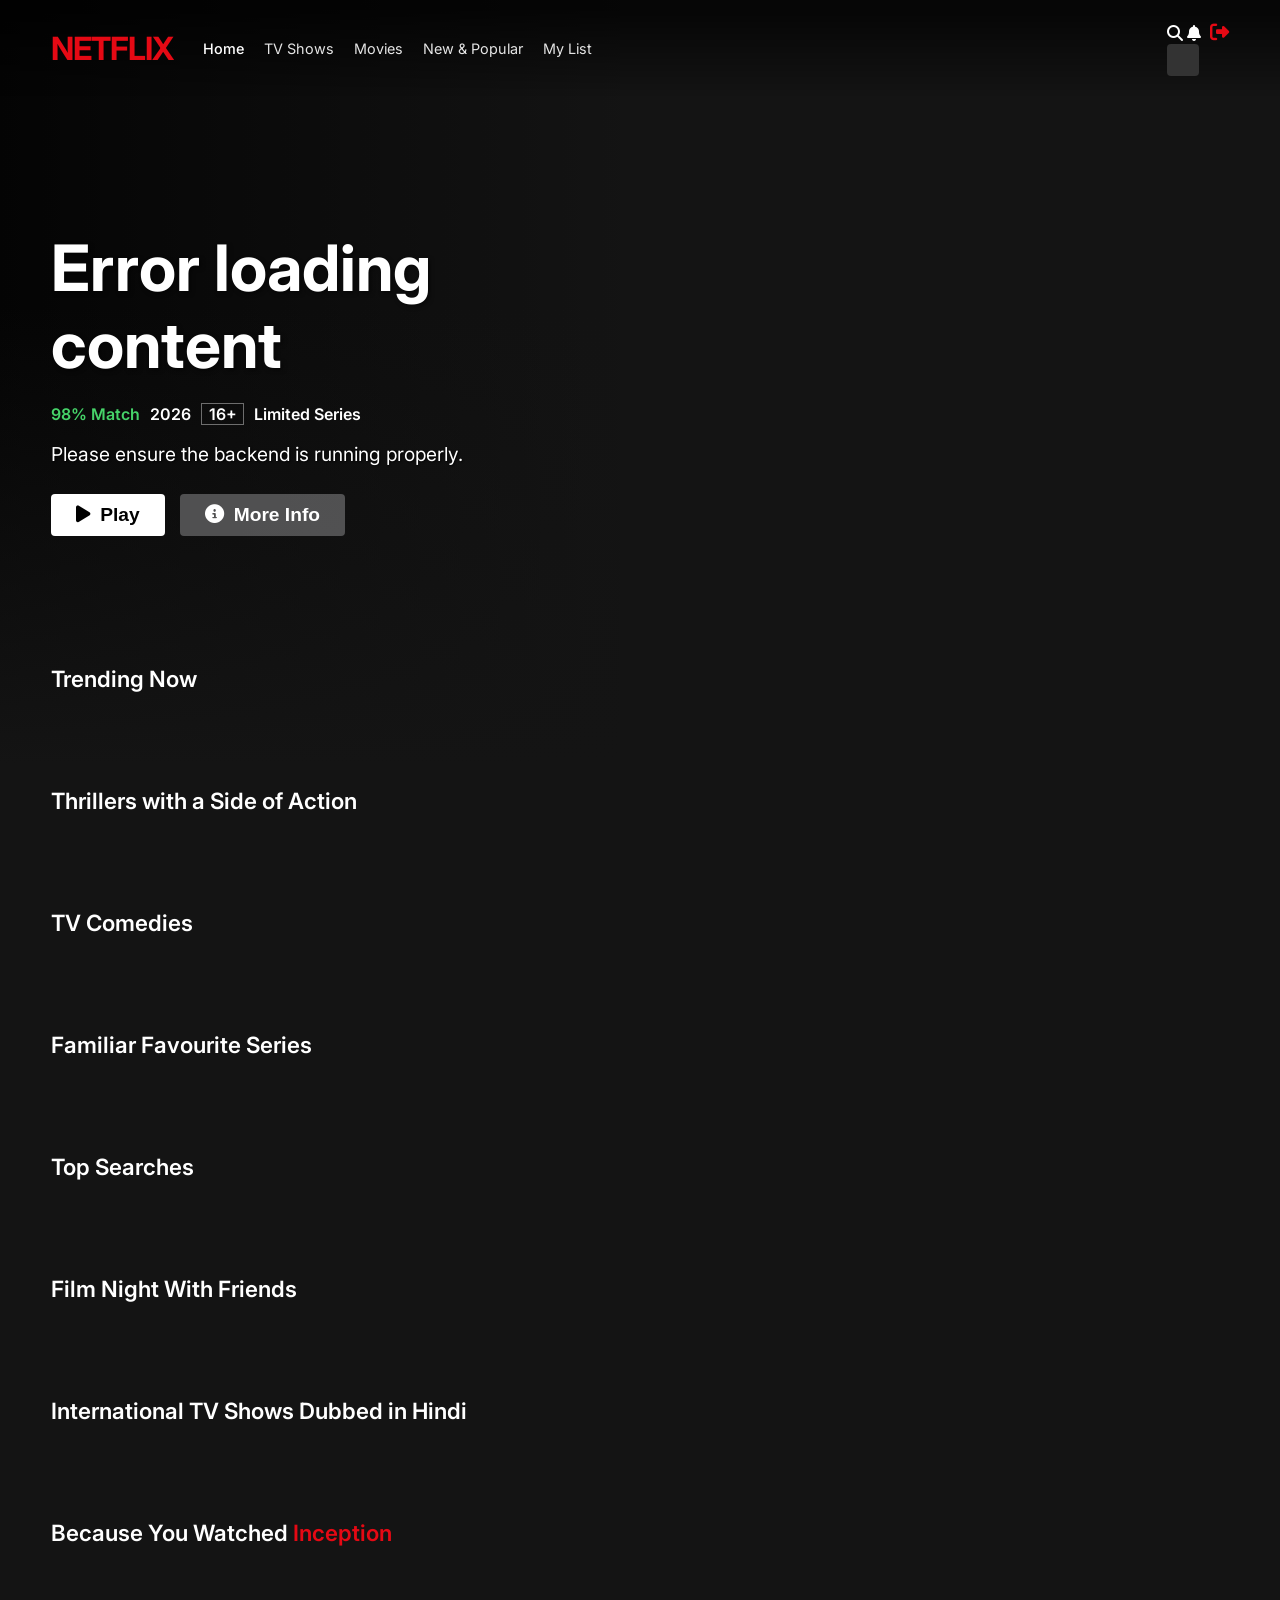
==== index.html @ 752c420f "deployment ready" ====
<!DOCTYPE html>
<html lang="en">
<head>
    <meta charset="UTF-8">
    <meta name="viewport" content="width=device-width, initial-scale=1.0">
    <title>Netflix Recommendation System</title>
    <link rel="stylesheet" href="style.css">
    <link rel="preconnect" href="https://fonts.googleapis.com">
    <link rel="preconnect" href="https://fonts.gstatic.com" crossorigin>
    <link href="https://fonts.googleapis.com/css2?family=Netflix+Sans:wght@300;400;500;700&family=Inter:wght@300;400;600;700&display=swap" rel="stylesheet">
    <!-- FontAwesome for icons -->
    <link rel="stylesheet" href="https://cdnjs.cloudflare.com/ajax/libs/font-awesome/6.4.0/css/all.min.css">
</head>
<body>
    <header class="navbar" id="navbar">
        <div class="nav-left">
            <h1 class="logo">NETFLIX</h1>
            <ul class="nav-links">
                <li><a href="#" id="nav-home" class="active">Home</a></li>
                <li><a href="#" id="nav-tvshows">TV Shows</a></li>
                <li><a href="#" id="nav-movies">Movies</a></li>
                <li><a href="#" id="nav-new">New & Popular</a></li>
                <li><a href="#">My List</a></li>
            </ul>
        </div>
        <div class="nav-icons">
            <i class="fas fa-search" title="Search"></i>
            <i class="fas fa-bell" title="Notifications"></i>
            <a href="login.html" class="btn-signout" title="Sign Out" style="color: #e50914; text-decoration: none; font-size: 1.2rem; margin-left: 5px;">
                <i class="fas fa-sign-out-alt"></i>
            </a>
            <div class="profile-icon" title="Profile"></div>
        </div>
    </header>

    <div id="hero" class="hero">
        <div class="hero-content">
            <h2 id="hero-title" class="hero-title">Loading...</h2>
            <div class="hero-meta">
                <span class="match">98% Match</span>
                <span class="year">2026</span>
                <span class="rating">16+</span>
                <span class="seasons">Limited Series</span>
            </div>
            <p id="hero-desc" class="hero-description">
                Please wait while we fetch the latest movies and recommendations for you.
            </p>
            <div class="hero-buttons">
                <button class="btn-play"><i class="fas fa-play"></i> Play</button>
                <button class="btn-info"><i class="fas fa-info-circle"></i> More Info</button>
            </div>
        </div>
        <div class="hero-vignette"></div>
    </div>

    <main class="content">
        <section class="row">
            <h2 id="trending-title" class="row-title">Trending Now</h2>
            <div class="row-posters" id="trending-row"></div>
        </section>
        
        <section class="row" id="row-thrillers-container">
            <h2 class="row-title">Thrillers with a Side of Action</h2>
            <div class="row-posters" id="row-thrillers"></div>
        </section>

        <section class="row" id="row-comedies-container">
            <h2 class="row-title">TV Comedies</h2>
            <div class="row-posters" id="row-comedies"></div>
        </section>

        <section class="row" id="row-familiar-container">
            <h2 class="row-title">Familiar Favourite Series</h2>
            <div class="row-posters" id="row-familiar"></div>
        </section>

        <section class="row" id="row-top-searches-container">
            <h2 class="row-title">Top Searches</h2>
            <div class="row-posters" id="row-top-searches"></div>
        </section>

        <section class="row" id="row-film-night-container">
            <h2 class="row-title">Film Night With Friends</h2>
            <div class="row-posters" id="row-film-night"></div>
        </section>

        <section class="row" id="row-international-container">
            <h2 class="row-title">International TV Shows Dubbed in Hindi</h2>
            <div class="row-posters" id="row-international"></div>
        </section>

        <section class="row" id="recommendations-container">
            <h2 id="recommend-title" class="row-title">Because You Watched <span id="recommend-source" class="highlight">Inception</span></h2>
            <div class="row-posters" id="recommendations-row">
                <!-- Posters will be injected here -->
            </div>
        </section>
    </main>

    <!-- Modal for Movie Details -->
    <div id="movie-modal" class="modal">
        <div class="modal-content">
            <span class="close-btn">&times;</span>
            <div class="modal-hero" id="modal-hero">
                <div class="modal-hero-content">
                    <h2 id="modal-title">Movie Title</h2>
                    <div class="hero-buttons">
                        <button class="btn-play"><i class="fas fa-play"></i> Play</button>
                    </div>
                </div>
                <div class="modal-vignette"></div>
            </div>
            <div class="modal-body">
                <div class="modal-info-left">
                    <div class="modal-meta">
                        <span class="match">95% Match</span>
                        <span id="modal-rating" class="rating-box">HD</span>
                    </div>
                    <p id="modal-desc" class="modal-description"></p>
                </div>
                <div class="modal-info-right">
                    <p><strong>Genres:</strong> <span id="modal-genres"></span></p>
                    <p><strong>Type:</strong> <span id="modal-type"></span></p>
                </div>
            </div>
            <div class="modal-recommendations">
                <h3>More Like This</h3>
                <div class="similar-grid" id="modal-similar">
                    <!-- Similar movies injected here -->
                </div>
            </div>
        </div>
    </div>

    <script src="script.js"></script>
</body>
</html>
---- style.css ----
:root {
    --bg-color: #141414;
    --text-color: #ffffff;
    --primary-color: #E50914;
    --secondary-bg: #181818;
    --modal-bg: #181818;
    --gray-text: #808080;
    --navbar-bg: rgba(20, 20, 20, 0.9);
}

* {
    margin: 0;
    padding: 0;
    box-sizing: border-box;
}

body {
    font-family: 'Inter', 'Helvetica Neue', Helvetica, Arial, sans-serif;
    background-color: var(--bg-color);
    color: var(--text-color);
    overflow-x: hidden;
}

/* Navbar */
.navbar {
    position: fixed;
    top: 0;
    width: 100%;
    padding: 20px 4%;
    display: flex;
    justify-content: space-between;
    align-items: center;
    z-index: 1000;
    transition: background-color 0.3s ease;
    background: linear-gradient(to bottom, rgba(0,0,0,0.7) 10%, rgba(0,0,0,0));
}

.navbar.scrolled {
    background-color: var(--navbar-bg);
}

.nav-left {
    display: flex;
    align-items: center;
    gap: 30px;
}

.logo {
    color: var(--primary-color);
    font-size: 2rem;
    font-weight: 700;
    letter-spacing: -1px;
}
.logo span {
    color: #fff;
    font-weight: 300;
    font-size: 1.5rem;
}

.nav-links {
    list-style: none;
    display: flex;
    gap: 20px;
}

.nav-links li a {
    color: #e5e5e5;
    text-decoration: none;
    font-size: 0.9rem;
    transition: color 0.3s ease;
}

.nav-links li a:hover, .nav-links li a.active {
    color: #fff;
    font-weight: 500;
}

.nav-right {
    display: flex;
    align-items: center;
    gap: 20px;
    font-size: 1.2rem;
}

.profile-icon {
    width: 32px;
    height: 32px;
    background-color: #333;
    border-radius: 4px;
    background-image: url('https://upload.wikimedia.org/wikipedia/commons/0/0b/Netflix-avatar.png');
    background-size: cover;
    cursor: pointer;
}

/* Hero Section */
.hero {
    position: relative;
    height: 85vh;
    background-size: cover;
    background-position: center top;
    display: flex;
    align-items: center;
    transition: background-image 0.5s ease;
}

.hero-vignette {
    position: absolute;
    top: 0;
    left: 0;
    width: 100%;
    height: 100%;
    background: linear-gradient(to top, var(--bg-color) 0%, transparent 60%),
                linear-gradient(to right, rgba(0,0,0,0.8) 0%, transparent 50%);
    z-index: 1;
}

.hero-content {
    position: relative;
    z-index: 2;
    padding-left: 4%;
    max-width: 600px;
}

.hero-title {
    font-size: 4rem;
    font-weight: 700;
    margin-bottom: 20px;
    text-shadow: 2px 2px 4px rgba(0,0,0,0.5);
}

.hero-meta {
    display: flex;
    gap: 10px;
    align-items: center;
    margin-bottom: 15px;
    font-weight: 600;
}

.match {
    color: #46d369;
}

.rating {
    border: 1px solid rgba(255,255,255,0.4);
    padding: 0 0.4rem;
}

.hero-description {
    font-size: 1.2rem;
    line-height: 1.5;
    margin-bottom: 25px;
    text-shadow: 1px 1px 2px rgba(0,0,0,0.8);
    display: -webkit-box;
    -webkit-line-clamp: 3;
    -webkit-box-orient: vertical;
    overflow: hidden;
}

.hero-buttons {
    display: flex;
    gap: 15px;
}

.btn-play {
    padding: 10px 25px;
    font-size: 1.2rem;
    font-weight: 600;
    border: none;
    border-radius: 4px;
    background-color: white;
    color: black;
    cursor: pointer;
    display: flex;
    align-items: center;
    gap: 10px;
    transition: background-color 0.2s;
}

.btn-play:hover {
    background-color: rgba(255, 255, 255, 0.75);
}

.btn-info {
    padding: 10px 25px;
    font-size: 1.2rem;
    font-weight: 600;
    border: none;
    border-radius: 4px;
    background-color: rgba(109, 109, 110, 0.7);
    color: white;
    cursor: pointer;
    display: flex;
    align-items: center;
    gap: 10px;
    transition: background-color 0.2s;
}

.btn-info:hover {
    background-color: rgba(109, 109, 110, 0.4);
}

/* Rows */
.content {
    margin-top: -100px;
    position: relative;
    z-index: 3;
}

.row {
    margin-bottom: 40px;
    padding: 0 4%;
}

.row-title {
    font-size: 1.4rem;
    margin-bottom: 15px;
    font-weight: 600;
}

.highlight {
    color: var(--primary-color);
}

.row-posters {
    display: flex;
    overflow-y: hidden;
    overflow-x: scroll;
    padding: 20px 0;
    gap: 10px;
    scroll-behavior: smooth;
}

.row-posters::-webkit-scrollbar {
    display: none;
}

.poster {
    width: 250px;
    border-radius: 4px;
    cursor: pointer;
    transition: transform 0.3s cubic-bezier(0.25, 0.46, 0.45, 0.94);
    box-shadow: 0 4px 8px rgba(0,0,0,0.3);
}

.poster:hover {
    transform: scale(1.08);
    z-index: 10;
}

/* Modal */
.modal {
    display: none;
    position: fixed;
    z-index: 2000;
    left: 0;
    top: 0;
    width: 100%;
    height: 100%;
    background-color: rgba(0,0,0,0.7);
    overflow-y: auto;
}

.modal-content {
    background-color: var(--modal-bg);
    margin: 5% auto;
    width: 60%;
    max-width: 850px;
    border-radius: 10px;
    position: relative;
    box-shadow: 0 0 20px rgba(0,0,0,0.5);
    animation: zoomIn 0.3s ease;
    overflow: hidden;
    padding-bottom: 40px;
}

@keyframes zoomIn {
    from {transform: scale(0.9); opacity: 0;}
    to {transform: scale(1); opacity: 1;}
}

.close-btn {
    position: absolute;
    top: 20px;
    right: 20px;
    color: white;
    font-size: 30px;
    font-weight: bold;
    cursor: pointer;
    z-index: 10;
    background: rgba(0,0,0,0.5);
    width: 40px;
    height: 40px;
    border-radius: 50%;
    display: flex;
    align-items: center;
    justify-content: center;
}

.modal-hero {
    height: 400px;
    background-size: cover;
    background-position: center;
    position: relative;
    display: flex;
    align-items: flex-end;
}

.modal-vignette {
    position: absolute;
    bottom: 0;
    width: 100%;
    height: 50%;
    background: linear-gradient(to top, var(--modal-bg) 0%, transparent 100%);
}

.modal-hero-content {
    position: relative;
    z-index: 2;
    padding: 40px;
    width: 100%;
}

.modal-hero-content h2 {
    font-size: 2.5rem;
    margin-bottom: 20px;
    text-shadow: 2px 2px 4px rgba(0,0,0,0.8);
}

.modal-body {
    display: flex;
    padding: 0 40px;
    gap: 40px;
}

.modal-info-left {
    flex: 2;
}

.modal-info-right {
    flex: 1;
    color: var(--gray-text);
    font-size: 0.9rem;
    line-height: 1.6;
}

.modal-info-right span {
    color: #fff;
}

.modal-meta {
    display: flex;
    gap: 15px;
    margin-bottom: 20px;
    align-items: center;
    font-weight: 600;
}

.rating-box {
    border: 1px solid rgba(255,255,255,0.4);
    padding: 2px 6px;
    border-radius: 3px;
    font-size: 0.8rem;
}

.modal-description {
    font-size: 1.1rem;
    line-height: 1.6;
}

.modal-recommendations {
    padding: 40px;
}

.modal-recommendations h3 {
    margin-bottom: 20px;
    font-size: 1.3rem;
}

.similar-grid {
    display: grid;
    grid-template-columns: repeat(auto-fill, minmax(200px, 1fr));
    gap: 15px;
}

.similar-item {
    background-color: #2f2f2f;
    border-radius: 4px;
    overflow: hidden;
    cursor: pointer;
    transition: transform 0.2s;
}

.similar-item:hover {
    transform: scale(1.05);
}

.similar-item img {
    width: 100%;
    height: 120px;
    object-fit: cover;
}

.similar-item-info {
    padding: 15px;
}

.similar-item-title {
    font-weight: 600;
    margin-bottom: 10px;
}

.similar-item-desc {
    font-size: 0.8rem;
    color: var(--gray-text);
    display: -webkit-box;
    -webkit-line-clamp: 4;
    -webkit-box-orient: vertical;
    overflow: hidden;
}

@media (max-width: 768px) {
    .nav-links { display: none; }
    .hero-title { font-size: 2.5rem; }
    .hero-description { font-size: 1rem; }
    .modal-content { width: 95%; margin: 10% auto; }
    .modal-body { flex-direction: column; }
}

/* --- Login Page Styles --- */
.login-body {
    background-color: #000;
    color: #fff;
    min-height: 100vh;
}

.login-background {
    position: relative;
    min-height: 100vh;
    background-image: url('https://assets.nflxext.com/ffe/siteui/vlv3/00103100-5b45-4d4f-af32-342649f1bda5/64774cd8-5c3a-4823-a0bb-1610d6971ab4/US-en-20230821-popsignuptwoweeks-perspective_alpha_website_large.jpg');
    background-size: cover;
    background-position: center;
    background-repeat: no-repeat;
    display: flex;
    flex-direction: column;
}

.login-overlay {
    position: absolute;
    top: 0;
    left: 0;
    right: 0;
    bottom: 0;
    background: rgba(0, 0, 0, 0.4);
    background-image: linear-gradient(to top, rgba(0, 0, 0, 0.8) 0, rgba(0, 0, 0, 0) 60%, rgba(0, 0, 0, 0.8) 100%);
    z-index: 1;
}

.login-header {
    position: relative;
    z-index: 2;
    padding: 24px 8%;
    display: flex;
    justify-content: space-between;
    align-items: center;
}

.login-header .logo {
    font-size: 2.5rem;
}

.login-header-right {
    display: flex;
    gap: 15px;
    align-items: center;
}

.language-select {
    background: rgba(0, 0, 0, 0.4);
    border: 1px solid #aaa;
    color: white;
    padding: 6px 20px;
    border-radius: 4px;
    font-size: 1rem;
    outline: none;
}

.btn-signin {
    background-color: var(--primary-color);
    color: white;
    text-decoration: none;
    padding: 8px 16px;
    border-radius: 4px;
    font-weight: 500;
    font-size: 1rem;
    transition: background-color 0.2s;
}

.btn-signin:hover {
    background-color: #c90812;
}

.login-main {
    position: relative;
    z-index: 2;
    flex-grow: 1;
    display: flex;
    flex-direction: column;
    justify-content: center;
    align-items: center;
    text-align: center;
    padding: 0 5%;
}

.login-title {
    font-size: 3rem;
    font-weight: 900;
    margin-bottom: 20px;
    max-width: 800px;
}

.login-subtitle {
    font-size: 1.5rem;
    font-weight: 400;
    margin-bottom: 20px;
}

.login-prompt {
    font-size: 1.2rem;
    margin-bottom: 20px;
}

.login-form {
    display: flex;
    gap: 10px;
    width: 100%;
    max-width: 600px;
    justify-content: center;
}

.input-group {
    flex-grow: 1;
}

.input-group input {
    width: 100%;
    padding: 16px;
    font-size: 1.1rem;
    background: rgba(22, 22, 22, 0.7);
    border: 1px solid rgba(255, 255, 255, 0.3);
    border-radius: 4px;
    color: white;
}

.input-group input:focus {
    outline: 2px solid white;
    background: rgba(0, 0, 0, 0.8);
}

.btn-get-started {
    background-color: var(--primary-color);
    color: white;
    border: none;
    padding: 16px 24px;
    font-size: 1.5rem;
    font-weight: 600;
    border-radius: 4px;
    cursor: pointer;
    display: flex;
    align-items: center;
    gap: 10px;
    transition: background-color 0.2s;
}

.btn-get-started:hover {
    background-color: #c90812;
}

.curve-container {
    position: absolute;
    bottom: -20px;
    left: 0;
    width: 100%;
    height: 150px;
    overflow: hidden;
    z-index: 1;
}

.curve-border {
    position: absolute;
    width: 150%;
    height: 100%;
    bottom: 0;
    left: -25%;
    border-top: 4px solid #e50914;
    border-radius: 50% 50% 0 0;
    background: radial-gradient(50% 100% at 50% 100%, rgba(229, 9, 20, 0.2) 0%, transparent 100%);
}

@media (max-width: 768px) {
    .login-title { font-size: 2rem; }
    .login-subtitle { font-size: 1.2rem; }
    .login-form { flex-direction: column; align-items: center; }
    .input-group input, .btn-get-started { width: 100%; }
}
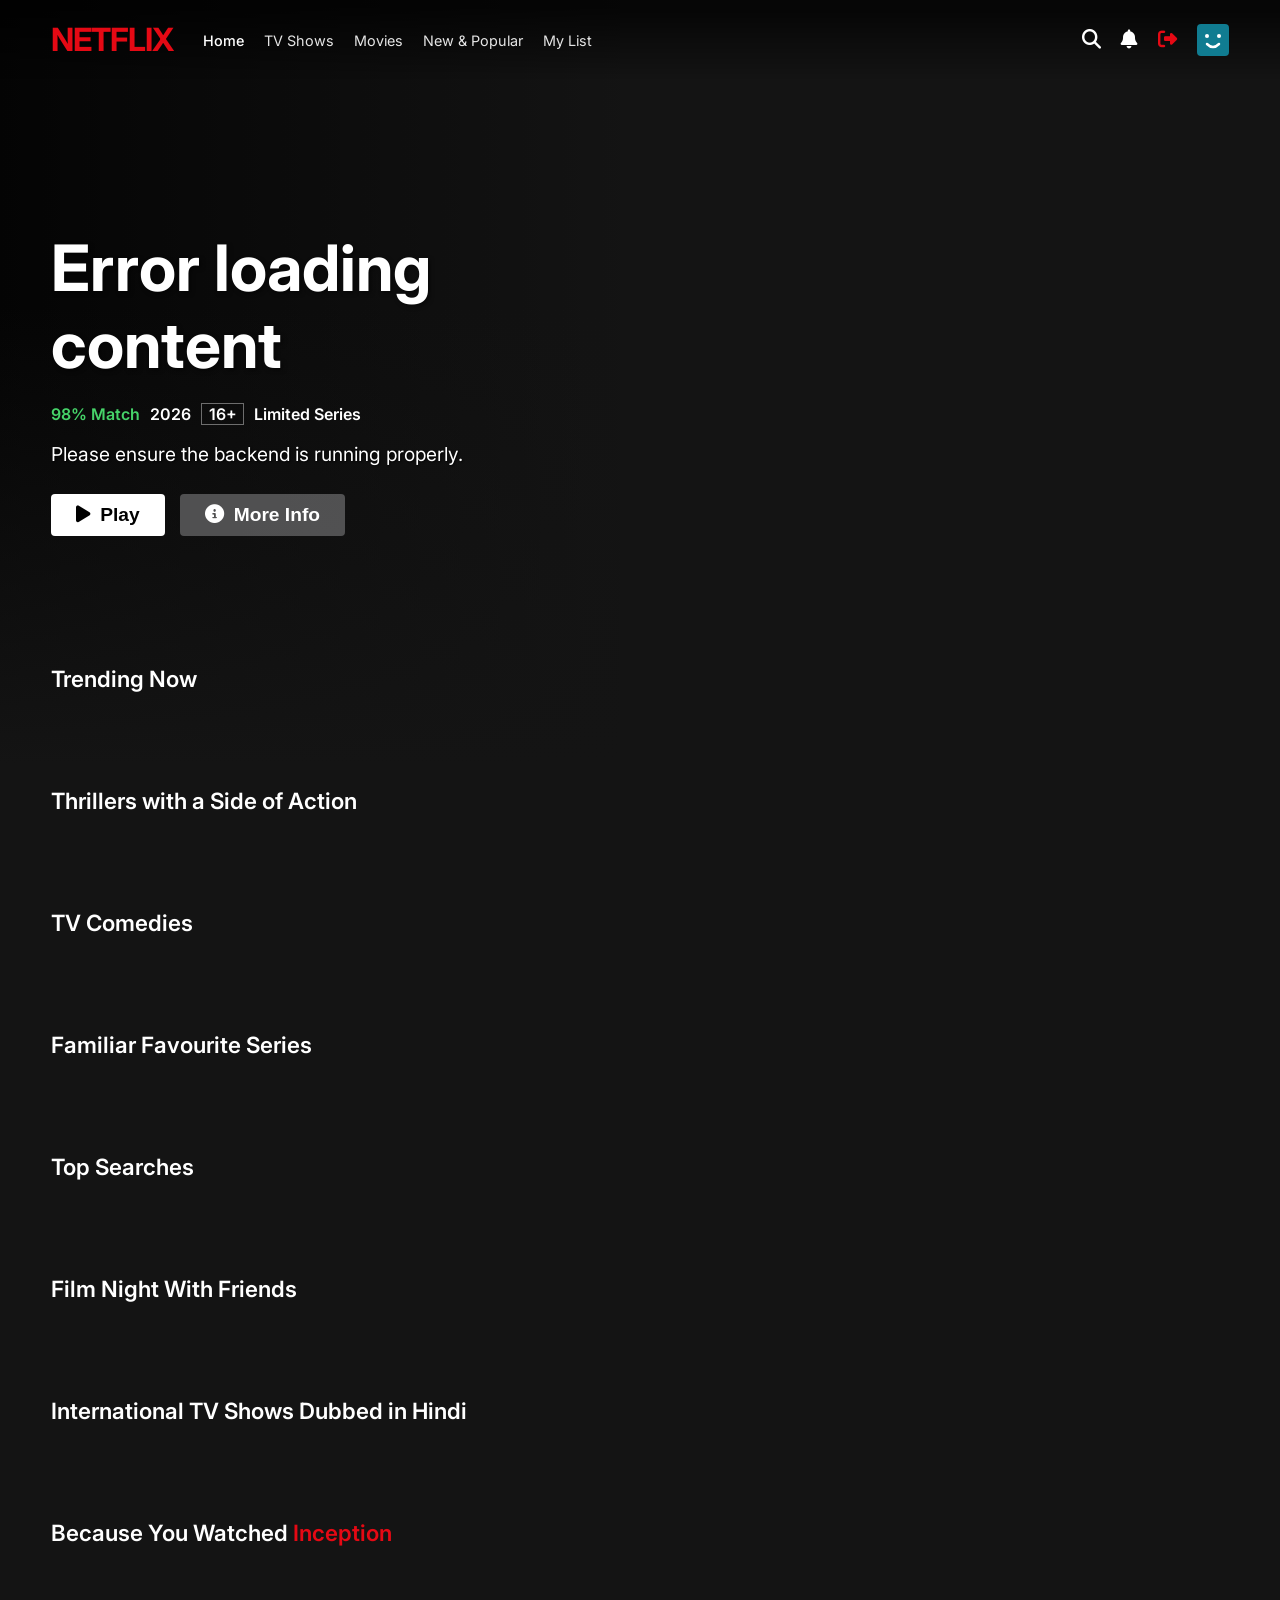
==== commit b9a104cb: "feat: implement TV shows page with category filtering, dynamic row rendering, and genre selection" ====
--- a/index.html
+++ b/index.html
@@ -7,7 +7,7 @@
     <link rel="stylesheet" href="style.css">
     <link rel="preconnect" href="https://fonts.googleapis.com">
     <link rel="preconnect" href="https://fonts.gstatic.com" crossorigin>
-    <link href="https://fonts.googleapis.com/css2?family=Netflix+Sans:wght@300;400;500;700&family=Inter:wght@300;400;600;700&display=swap" rel="stylesheet">
+    <link href="https://fonts.googleapis.com/css2?family=Netflix+Sans:wght@300;400;500;700&family=Inter:wght@300;400;600;700;900&display=swap" rel="stylesheet">
     <!-- FontAwesome for icons -->
     <link rel="stylesheet" href="https://cdnjs.cloudflare.com/ajax/libs/font-awesome/6.4.0/css/all.min.css">
 </head>
@@ -23,15 +23,34 @@
                 <li><a href="#">My List</a></li>
             </ul>
         </div>
-        <div class="nav-icons">
+        <div class="nav-right">
             <i class="fas fa-search" title="Search"></i>
             <i class="fas fa-bell" title="Notifications"></i>
-            <a href="login.html" class="btn-signout" title="Sign Out" style="color: #e50914; text-decoration: none; font-size: 1.2rem; margin-left: 5px;">
+            <a href="login.html" class="btn-signout" title="Sign Out">
                 <i class="fas fa-sign-out-alt"></i>
             </a>
             <div class="profile-icon" title="Profile"></div>
         </div>
     </header>
+
+    <!-- Sub Header for Section Page Title & Genre Selector -->
+    <div class="sub-header" id="sub-header" style="display: none;">
+        <h2 class="sub-header-title" id="sub-header-title">TV Shows</h2>
+        <div class="genre-dropdown-container">
+            <select id="genre-select" class="genre-select">
+                <option value="all">Genres</option>
+                <option value="Action">Action</option>
+                <option value="Comedy">Comedy</option>
+                <option value="Crime">Crime</option>
+                <option value="Drama">Drama</option>
+                <option value="Fantasy">Fantasy</option>
+                <option value="Horror">Horror</option>
+                <option value="Reality">Reality</option>
+                <option value="Sci-Fi">Sci-Fi</option>
+                <option value="Thriller">Thriller</option>
+            </select>
+        </div>
+    </div>
 
     <div id="hero" class="hero">
         <div class="hero-content">
@@ -54,11 +73,38 @@
     </div>
 
     <main class="content">
-        <section class="row">
+        <section class="row" id="row-trending-container">
             <h2 id="trending-title" class="row-title">Trending Now</h2>
             <div class="row-posters" id="trending-row"></div>
         </section>
         
+        <!-- TV Shows Specific Netflix Section Rows -->
+        <section class="row" id="row-top10-container" style="display: none;">
+            <h2 class="row-title">Top 10 Shows in India Today</h2>
+            <div class="row-posters top10-row" id="row-top10"></div>
+        </section>
+
+        <section class="row" id="row-indian-dramas-container" style="display: none;">
+            <h2 class="row-title">Indian TV Dramas</h2>
+            <div class="row-posters" id="row-indian-dramas"></div>
+        </section>
+
+        <section class="row" id="row-crowd-pleasers-container" style="display: none;">
+            <h2 class="row-title">Crowd Pleasers</h2>
+            <div class="row-posters" id="row-crowd-pleasers"></div>
+        </section>
+
+        <section class="row" id="row-tv-dramas-container" style="display: none;">
+            <h2 class="row-title">TV Dramas</h2>
+            <div class="row-posters" id="row-tv-dramas"></div>
+        </section>
+
+        <section class="row" id="row-captivating-container" style="display: none;">
+            <h2 class="row-title">So Completely Captivating</h2>
+            <div class="row-posters" id="row-captivating"></div>
+        </section>
+
+        <!-- Home Standard Rows -->
         <section class="row" id="row-thrillers-container">
             <h2 class="row-title">Thrillers with a Side of Action</h2>
             <div class="row-posters" id="row-thrillers"></div>
--- a/style.css
+++ b/style.css
@@ -75,21 +75,52 @@
     font-weight: 500;
 }
 
-.nav-right {
+.nav-right, .nav-icons {
     display: flex;
     align-items: center;
     gap: 20px;
     font-size: 1.2rem;
+    color: #ffffff;
+}
+
+.nav-right i, .nav-icons i {
+    cursor: pointer;
+    transition: color 0.2s ease, transform 0.2s ease;
+}
+
+.nav-right i:hover, .nav-icons i:hover {
+    color: #b3b3b3;
+    transform: scale(1.1);
+}
+
+.btn-signout {
+    color: #e50914;
+    text-decoration: none;
+    font-size: 1.2rem;
+    display: flex;
+    align-items: center;
+    transition: color 0.2s ease, transform 0.2s ease;
+}
+
+.btn-signout:hover {
+    color: #ff1e27;
+    transform: scale(1.1);
 }
 
 .profile-icon {
     width: 32px;
     height: 32px;
-    background-color: #333;
-    border-radius: 4px;
-    background-image: url('https://upload.wikimedia.org/wikipedia/commons/0/0b/Netflix-avatar.png');
+    background-color: #107c91;
+    border-radius: 4px;
+    background-image: url("data:image/svg+xml;charset=US-ASCII,%3Csvg%20xmlns%3D%22http%3A%2F%2Fwww.w3.org%2F2000%2Fsvg%22%20viewBox%3D%220%200%2032%2032%22%3E%3Crect%20width%3D%2232%22%20height%3D%2232%22%20rx%3D%224%22%20fill%3D%22%23107c91%22%2F%3E%3Ccircle%20cx%3D%2210%22%20cy%3D%2212%22%20r%3D%222%22%20fill%3D%22%23ffffff%22%2F%3E%3Ccircle%20cx%3D%2222%22%20cy%3D%2212%22%20r%3D%222%22%20fill%3D%22%23ffffff%22%2F%3E%3Cpath%20d%3D%22M10%2020%20Q16%2026%2022%2020%22%20stroke%3D%22%23ffffff%22%20stroke-width%3D%222.5%22%20stroke-linecap%3D%22round%22%20fill%3D%22none%22%2F%3E%3C%2Fsvg%3E");
     background-size: cover;
     cursor: pointer;
+    flex-shrink: 0;
+    transition: transform 0.2s ease;
+}
+
+.profile-icon:hover {
+    transform: scale(1.08);
 }
 
 /* Hero Section */
@@ -602,3 +633,130 @@
     .login-form { flex-direction: column; align-items: center; }
     .input-group input, .btn-get-started { width: 100%; }
 }
+
+/* Sub Header for TV Shows & Movies Category Pages */
+.sub-header {
+    position: relative;
+    top: 0;
+    z-index: 100;
+    padding: 20px 4% 10px 4%;
+    display: flex;
+    align-items: center;
+    gap: 25px;
+    background-color: var(--bg-color);
+    margin-top: 60px;
+}
+
+.sub-header-title {
+    font-size: 2.2rem;
+    font-weight: 700;
+    color: #ffffff;
+    letter-spacing: -0.5px;
+}
+
+.genre-dropdown-container {
+    position: relative;
+}
+
+.genre-select {
+    background-color: #000000;
+    color: #ffffff;
+    border: 1px solid #757575;
+    padding: 6px 32px 6px 14px;
+    font-size: 0.9rem;
+    font-weight: 600;
+    border-radius: 2px;
+    cursor: pointer;
+    outline: none;
+    appearance: none;
+    -webkit-appearance: none;
+    background-image: url("data:image/svg+xml;charset=US-ASCII,%3Csvg%20xmlns%3D%22http%3A%2F%2Fwww.w3.org%2F2000%2Fsvg%22%20width%3D%22293%22%20height%3D%22293%22%3E%3Cpath%20fill%3D%22%23FFFFFF%22%20d%3D%22M236%20129L146%20219%2056%20129z%22%2F%3E%3C%2Fsvg%3E");
+    background-repeat: no-repeat;
+    background-position: right 10px center;
+    background-size: 10px;
+}
+
+.genre-select:hover {
+    background-color: #141414;
+    border-color: #ffffff;
+}
+
+/* Top 10 Row Styling */
+.top10-row {
+    display: flex;
+    overflow-x: scroll;
+    padding: 20px 0;
+    gap: 0px;
+}
+
+.top10-card {
+    position: relative;
+    display: flex;
+    align-items: flex-end;
+    min-width: 260px;
+    height: 220px;
+    cursor: pointer;
+    transition: transform 0.3s cubic-bezier(0.25, 0.46, 0.45, 0.94);
+}
+
+.top10-card:hover {
+    transform: scale(1.08);
+    z-index: 10;
+}
+
+.top10-number {
+    font-size: 11rem;
+    font-weight: 900;
+    line-height: 0.75;
+    color: #000000;
+    -webkit-text-stroke: 4px #595959;
+    position: absolute;
+    bottom: -5px;
+    left: -15px;
+    z-index: 1;
+    font-family: 'Inter', sans-serif;
+    letter-spacing: -12px;
+    user-select: none;
+}
+
+.top10-poster-wrapper {
+    position: relative;
+    z-index: 2;
+    margin-left: 75px;
+    height: 100%;
+}
+
+.top10-poster {
+    width: 145px;
+    height: 100%;
+    object-fit: cover;
+    border-radius: 4px;
+    box-shadow: 0 4px 10px rgba(0,0,0,0.6);
+}
+
+.card-badge {
+    position: absolute;
+    bottom: 8px;
+    left: 50%;
+    transform: translateX(-50%);
+    width: max-content;
+    max-width: 90%;
+    background: #e50914;
+    color: #ffffff;
+    font-size: 0.65rem;
+    font-weight: 700;
+    padding: 3px 6px;
+    border-radius: 2px;
+    text-transform: uppercase;
+    letter-spacing: 0.5px;
+    text-align: center;
+    box-shadow: 0 2px 4px rgba(0,0,0,0.5);
+    white-space: nowrap;
+}
+
+.poster-wrapper {
+    position: relative;
+    display: inline-block;
+    flex-shrink: 0;
+}
+
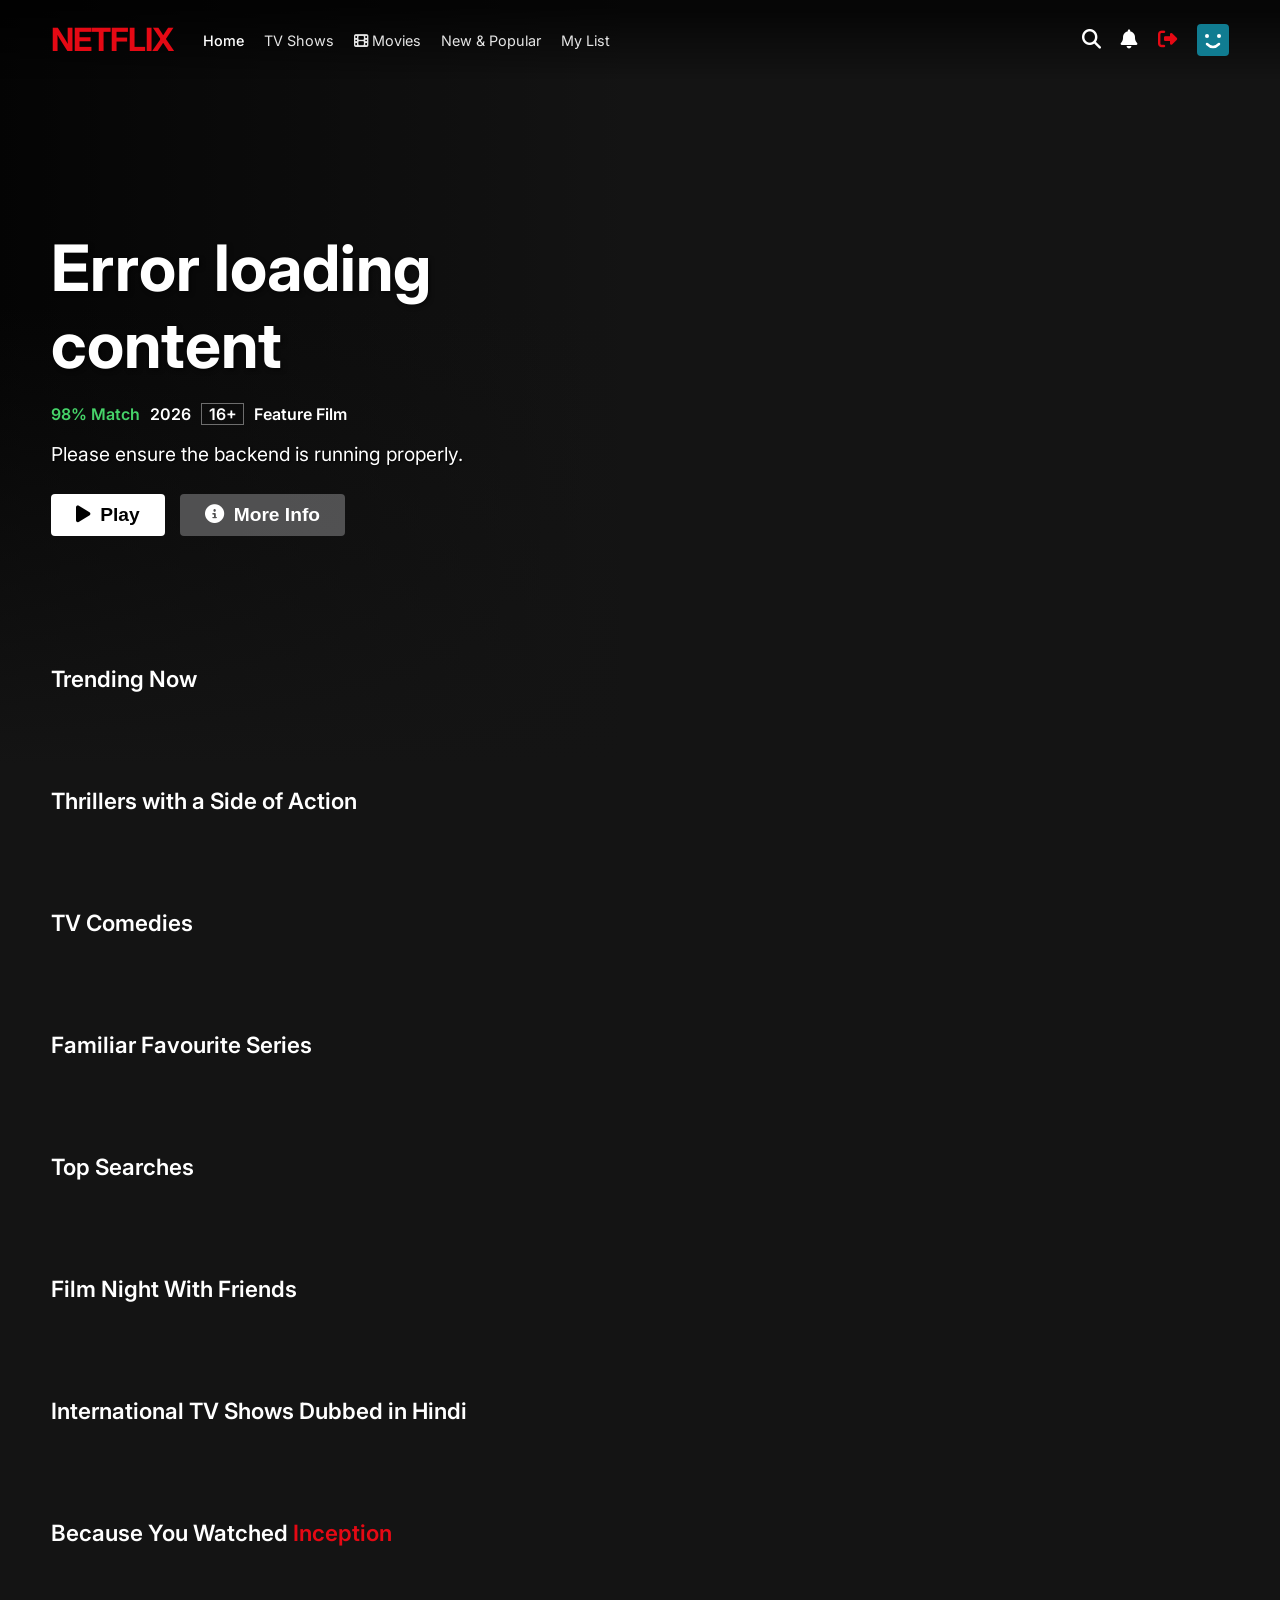
==== commit 0faf5bed: "Add requested Movies section titles and icons" ====
--- a/index.html
+++ b/index.html
@@ -18,7 +18,7 @@
             <ul class="nav-links">
                 <li><a href="#" id="nav-home" class="active">Home</a></li>
                 <li><a href="#" id="nav-tvshows">TV Shows</a></li>
-                <li><a href="#" id="nav-movies">Movies</a></li>
+                <li><a href="#" id="nav-movies"><i class="fas fa-film"></i> Movies</a></li>
                 <li><a href="#" id="nav-new">New & Popular</a></li>
                 <li><a href="#">My List</a></li>
             </ul>
@@ -35,7 +35,7 @@
 
     <!-- Sub Header for Section Page Title & Genre Selector -->
     <div class="sub-header" id="sub-header" style="display: none;">
-        <h2 class="sub-header-title" id="sub-header-title">TV Shows</h2>
+        <h2 class="sub-header-title" id="sub-header-title">Movies</h2>
         <div class="genre-dropdown-container">
             <select id="genre-select" class="genre-select">
                 <option value="all">Genres</option>
@@ -45,7 +45,7 @@
                 <option value="Drama">Drama</option>
                 <option value="Fantasy">Fantasy</option>
                 <option value="Horror">Horror</option>
-                <option value="Reality">Reality</option>
+                <option value="Romance">Romance</option>
                 <option value="Sci-Fi">Sci-Fi</option>
                 <option value="Thriller">Thriller</option>
             </select>
@@ -59,7 +59,7 @@
                 <span class="match">98% Match</span>
                 <span class="year">2026</span>
                 <span class="rating">16+</span>
-                <span class="seasons">Limited Series</span>
+                <span class="seasons">Feature Film</span>
             </div>
             <p id="hero-desc" class="hero-description">
                 Please wait while we fetch the latest movies and recommendations for you.
@@ -102,6 +102,72 @@
         <section class="row" id="row-captivating-container" style="display: none;">
             <h2 class="row-title">So Completely Captivating</h2>
             <div class="row-posters" id="row-captivating"></div>
+        </section>
+
+        <!-- Movies Specific Netflix Section Rows -->
+        <section class="row" id="row-movie-top10-container" style="display: none;">
+            <h2 class="row-title">Top 10 Movies in India Today</h2>
+            <div class="row-posters top10-row" id="row-movie-top10"></div>
+        </section>
+
+        <section class="row" id="row-hindi-movies-container" style="display: none;">
+            <h2 class="row-title">Hindi Movies & TV</h2>
+            <div class="row-posters" id="row-hindi-movies"></div>
+        </section>
+
+        <section class="row" id="row-south-dubbed-container" style="display: none;">
+            <h2 class="row-title">South Indian Films Dubbed in Hindi</h2>
+            <div class="row-posters" id="row-south-dubbed"></div>
+        </section>
+
+        <section class="row" id="row-emotional-movies-container" style="display: none;">
+            <h2 class="row-title">Emotional Movies</h2>
+            <div class="row-posters" id="row-emotional-movies"></div>
+        </section>
+
+        <section class="row" id="row-award-directors-container" style="display: none;">
+            <h2 class="row-title">Award-Winning Directors</h2>
+            <div class="row-posters" id="row-award-directors"></div>
+        </section>
+
+        <section class="row" id="row-movie-comedies-container" style="display: none;">
+            <h2 class="row-title">Comedies</h2>
+            <div class="row-posters" id="row-movie-comedies"></div>
+        </section>
+
+        <section class="row" id="row-suspenseful-us-container" style="display: none;">
+            <h2 class="row-title">Suspenseful US Movies</h2>
+            <div class="row-posters" id="row-suspenseful-us"></div>
+        </section>
+
+        <section class="row" id="row-crime-movies-container" style="display: none;">
+            <h2 class="row-title">Crime Movies</h2>
+            <div class="row-posters" id="row-crime-movies"></div>
+        </section>
+
+        <section class="row" id="row-new-blockbusters-container" style="display: none;">
+            <h2 class="row-title">New Blockbusters & Anticipated Releases</h2>
+            <div class="row-posters" id="row-new-blockbusters"></div>
+        </section>
+
+        <section class="row" id="row-scifi-spectacles-container" style="display: none;">
+            <h2 class="row-title">Sci-Fi & Epic Fantasies</h2>
+            <div class="row-posters" id="row-scifi-spectacles"></div>
+        </section>
+
+        <section class="row" id="row-horror-thrillers-container" style="display: none;">
+            <h2 class="row-title">Horror & Psychological Thrillers</h2>
+            <div class="row-posters" id="row-horror-thrillers"></div>
+        </section>
+
+        <section class="row" id="row-hindi-highlights-container" style="display: none;">
+            <h2 class="row-title">Hindi Cinema Highlights</h2>
+            <div class="row-posters" id="row-hindi-highlights"></div>
+        </section>
+
+        <section class="row" id="row-popular-releases-container" style="display: none;">
+            <h2 class="row-title">Popular Releases & Comedies</h2>
+            <div class="row-posters" id="row-popular-releases"></div>
         </section>
 
         <!-- Home Standard Rows -->
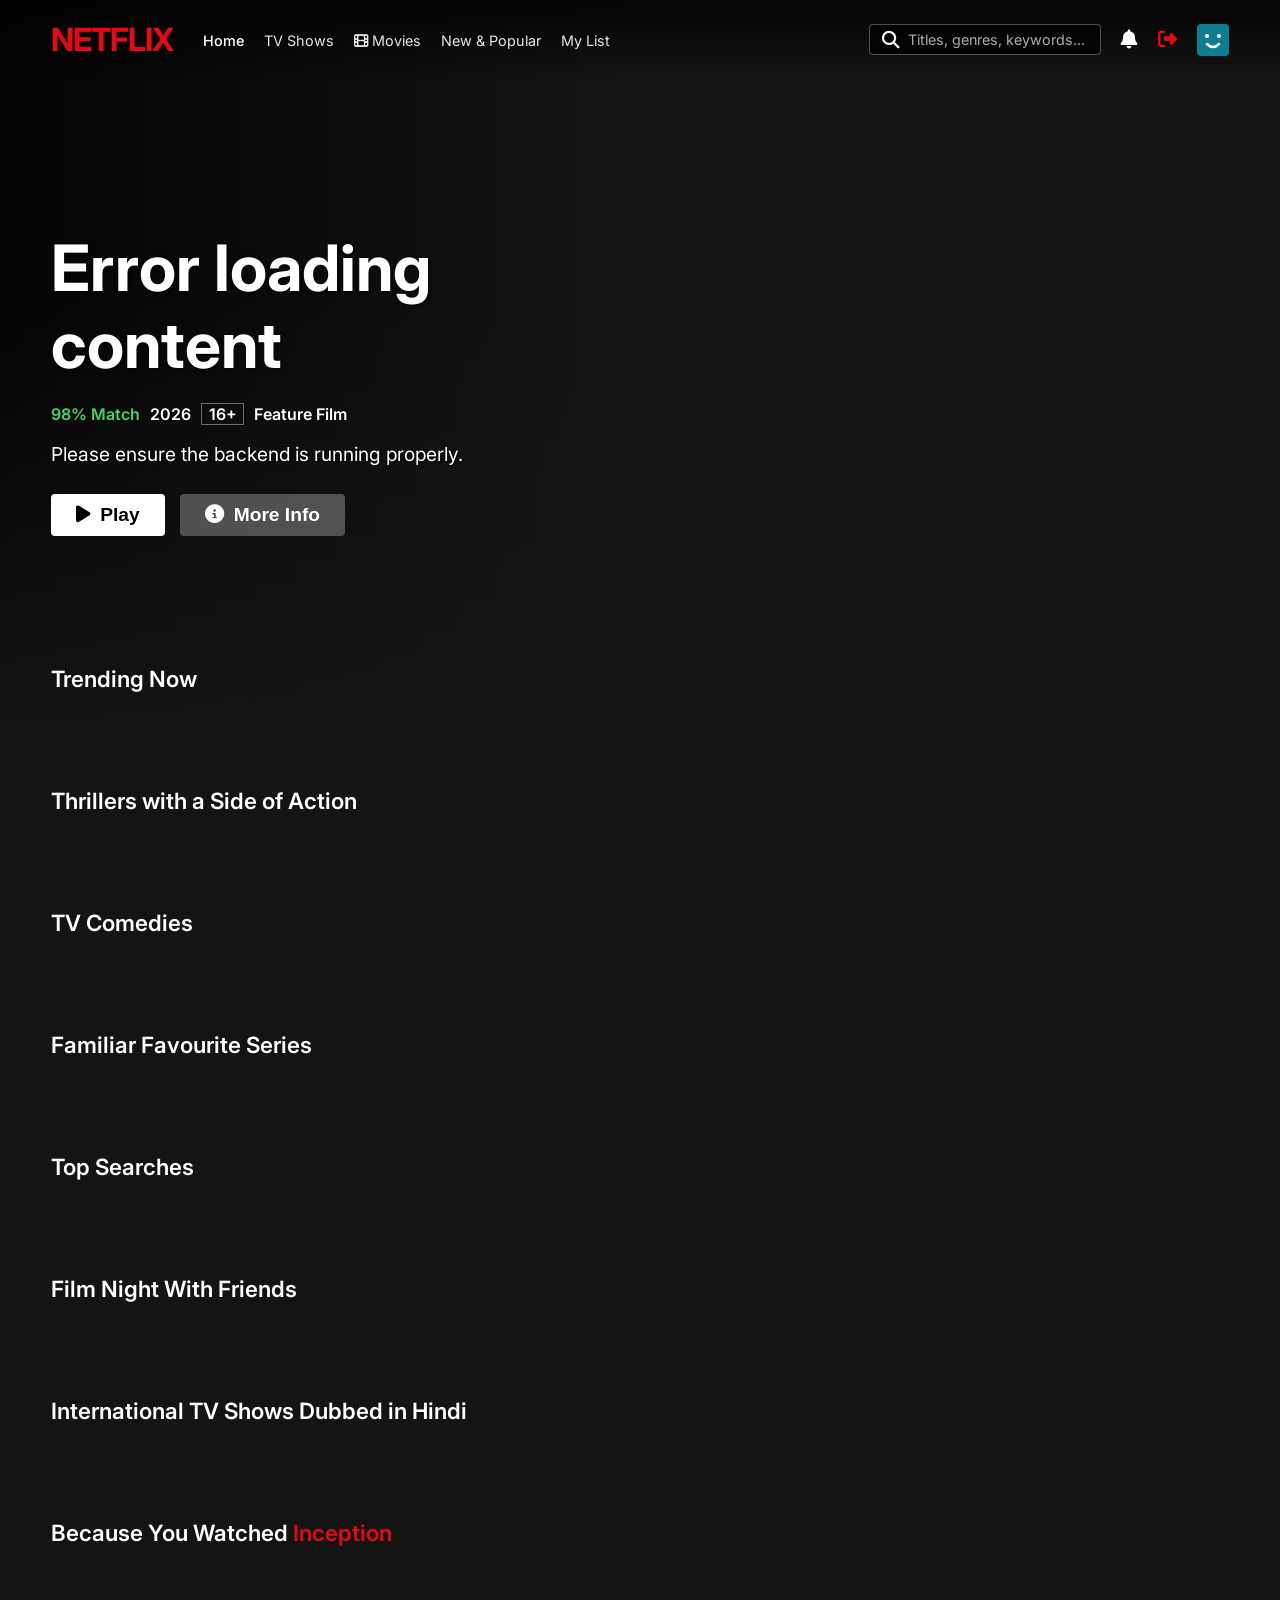
==== commit 2026ce77: "Implement live navbar search functionality" ====
--- a/index.html
+++ b/index.html
@@ -24,7 +24,10 @@
             </ul>
         </div>
         <div class="nav-right">
-            <i class="fas fa-search" title="Search"></i>
+            <div class="search-container">
+                <i class="fas fa-search search-icon" id="search-btn" title="Search"></i>
+                <input type="text" id="search-input" class="search-input" placeholder="Titles, genres, keywords...">
+            </div>
             <i class="fas fa-bell" title="Notifications"></i>
             <a href="login.html" class="btn-signout" title="Sign Out">
                 <i class="fas fa-sign-out-alt"></i>
@@ -73,6 +76,12 @@
     </div>
 
     <main class="content">
+        <!-- Live Search Results Section -->
+        <section class="row" id="row-search-container" style="display: none;">
+            <h2 class="row-title" id="search-results-title">Search Results</h2>
+            <div class="row-posters" id="search-results-row"></div>
+        </section>
+
         <section class="row" id="row-trending-container">
             <h2 id="trending-title" class="row-title">Trending Now</h2>
             <div class="row-posters" id="trending-row"></div>
--- a/style.css
+++ b/style.css
@@ -37,6 +37,59 @@
 
 .navbar.scrolled {
     background-color: var(--navbar-bg);
+}
+
+.nav-right {
+    display: flex;
+    align-items: center;
+    gap: 20px;
+}
+
+.search-container {
+    display: flex;
+    align-items: center;
+    background: rgba(0, 0, 0, 0.75);
+    border: 1px solid rgba(255, 255, 255, 0.3);
+    border-radius: 4px;
+    padding: 6px 12px;
+    transition: all 0.3s ease;
+}
+
+.search-container.active, .search-container:focus-within {
+    border-color: #fff;
+    background: rgba(0, 0, 0, 0.95);
+    box-shadow: 0 0 10px rgba(229, 9, 20, 0.5);
+}
+
+.search-icon {
+    font-size: 1.1rem;
+    color: #fff;
+    cursor: pointer;
+    margin-right: 8px;
+    transition: color 0.2s ease;
+}
+
+.search-icon:hover {
+    color: #e50914;
+}
+
+.search-input {
+    background: transparent;
+    border: none;
+    outline: none;
+    color: #fff;
+    font-size: 0.9rem;
+    font-family: 'Inter', sans-serif;
+    width: 180px;
+    transition: width 0.3s ease;
+}
+
+.search-input:focus {
+    width: 260px;
+}
+
+.search-input::placeholder {
+    color: #aaaaaa;
 }
 
 .nav-left {
